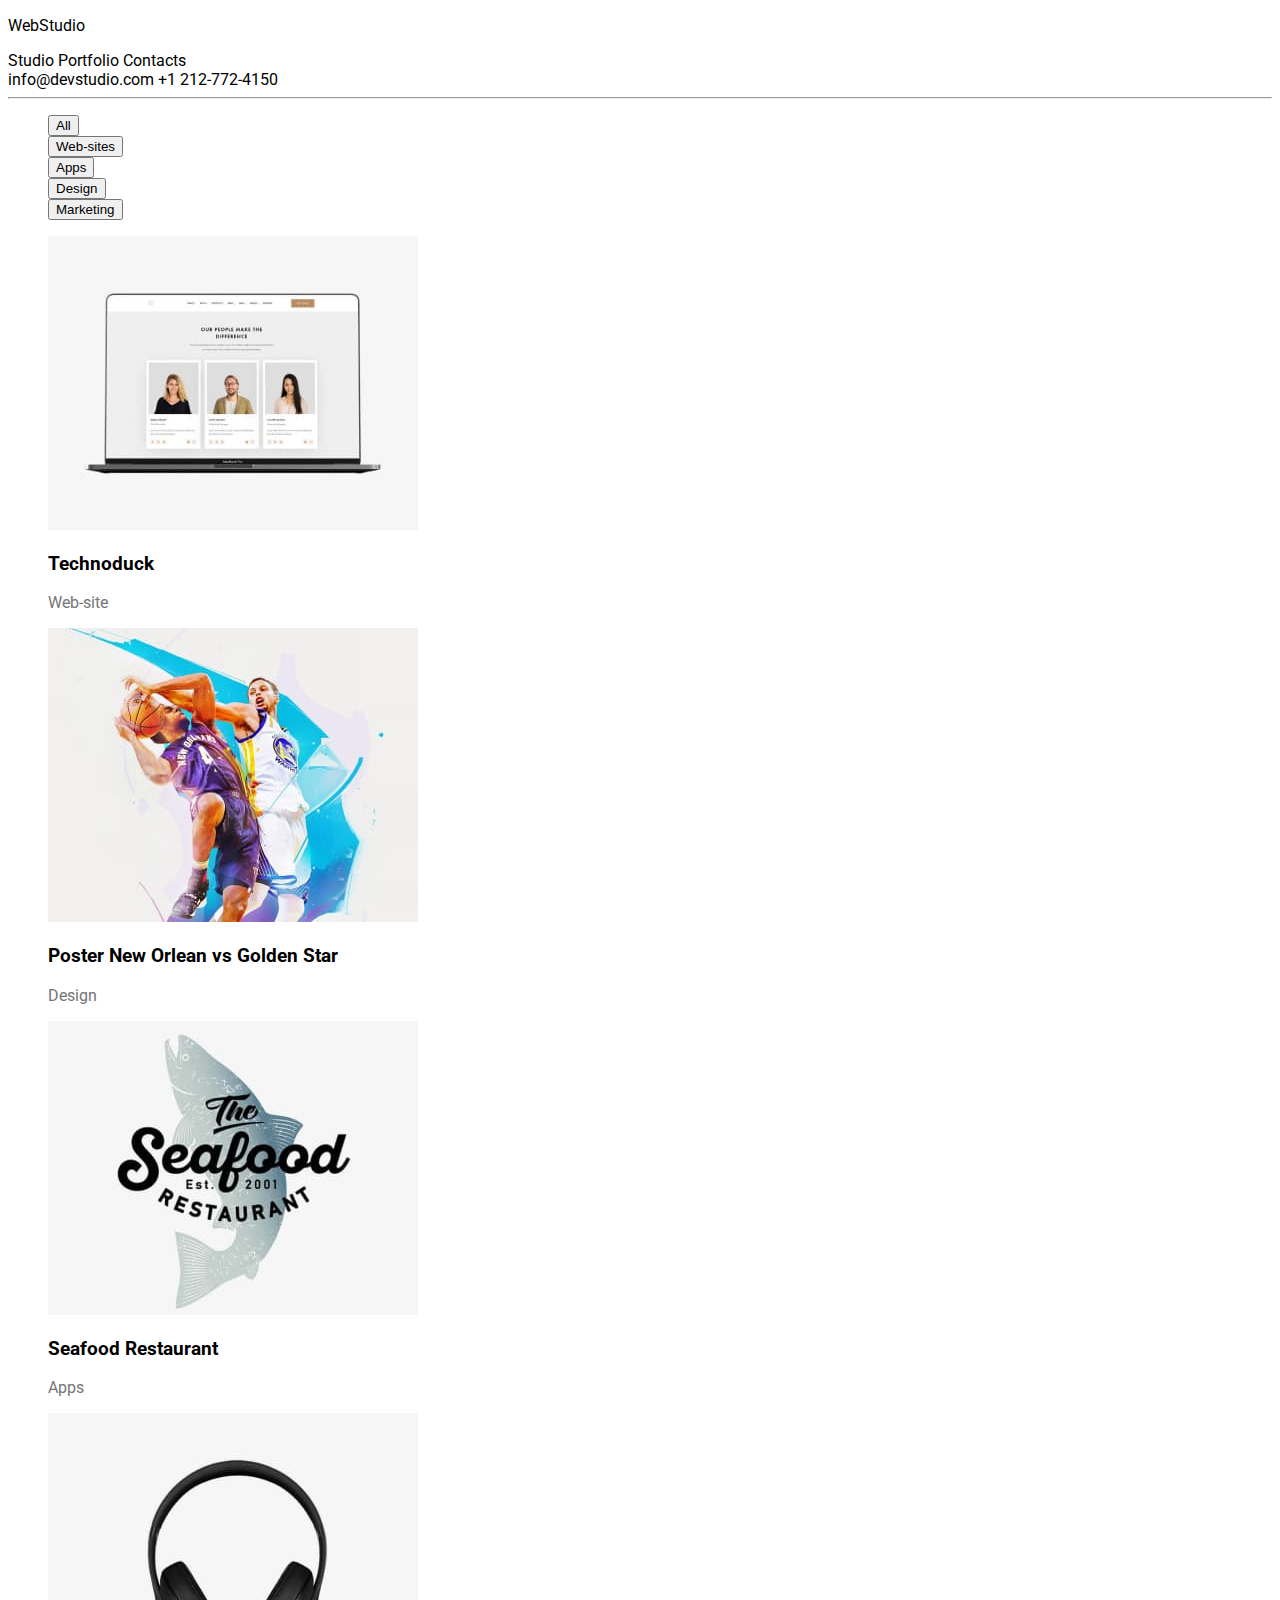
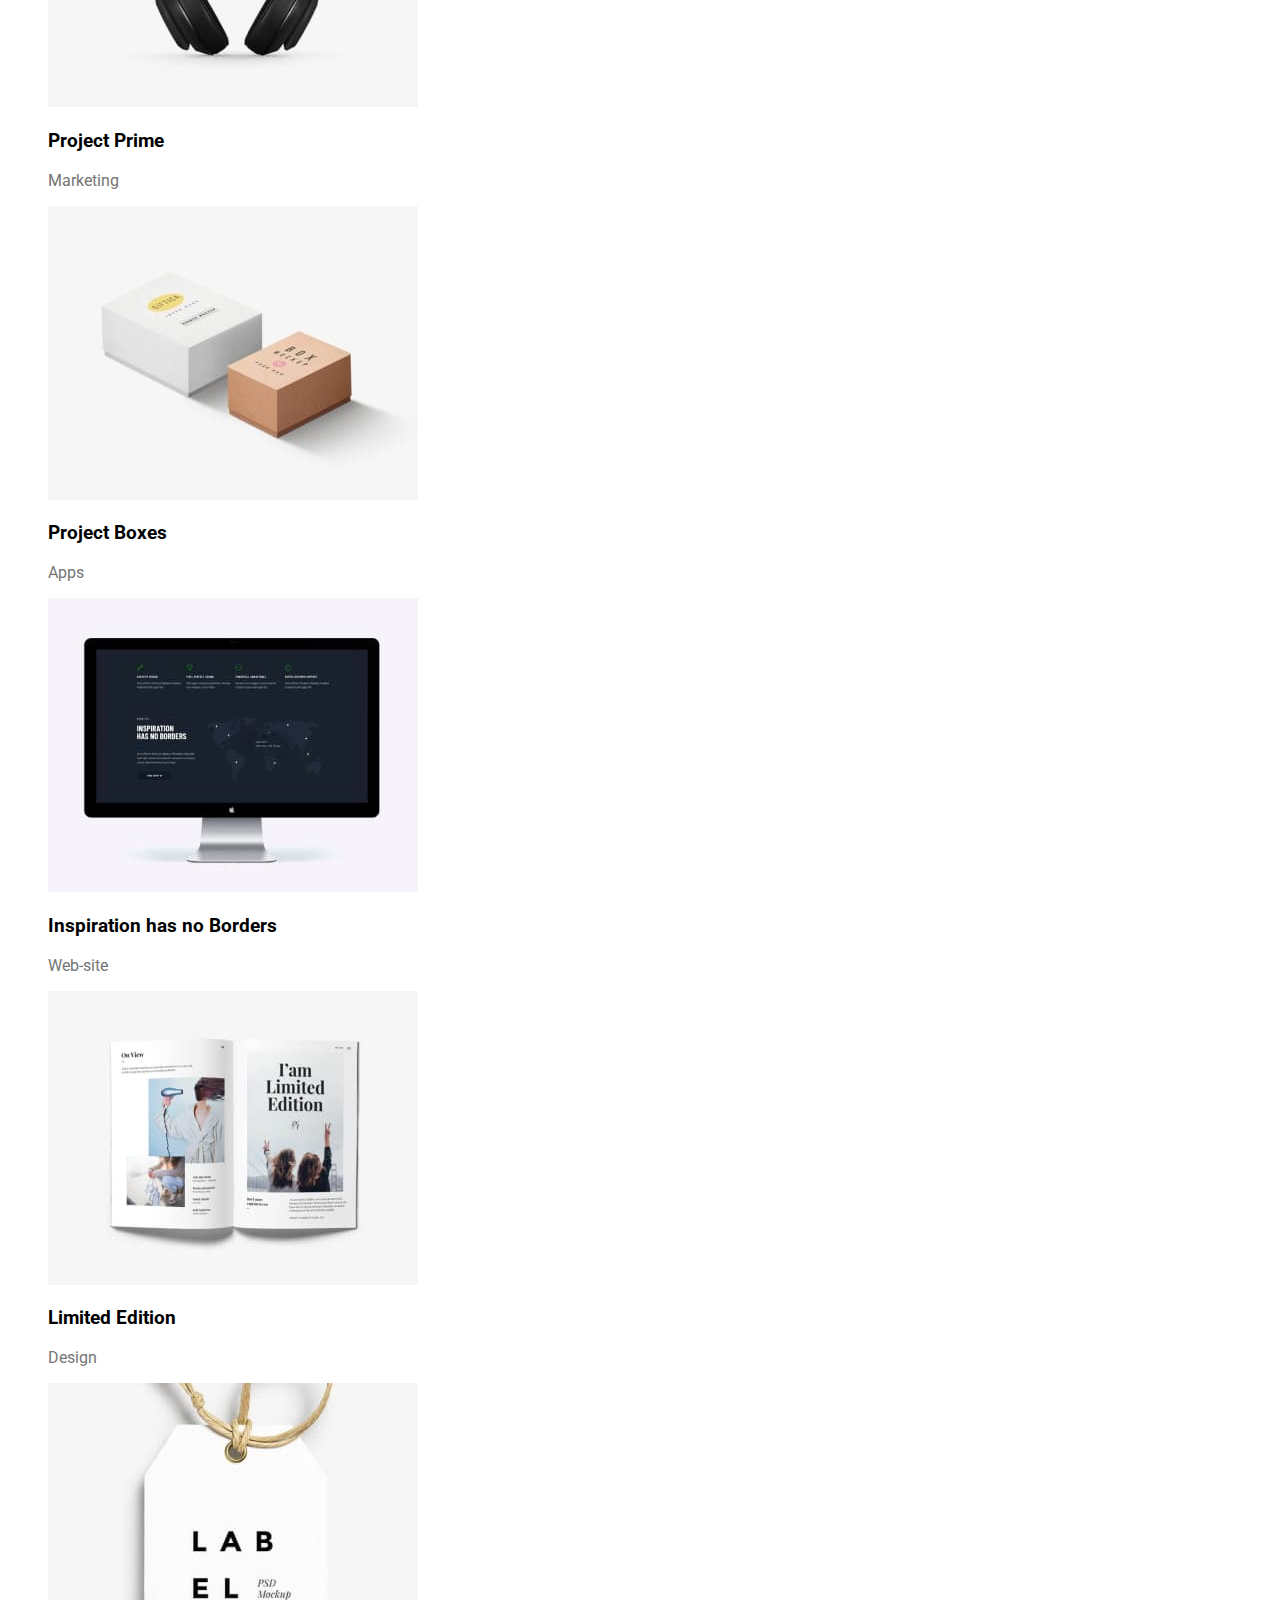
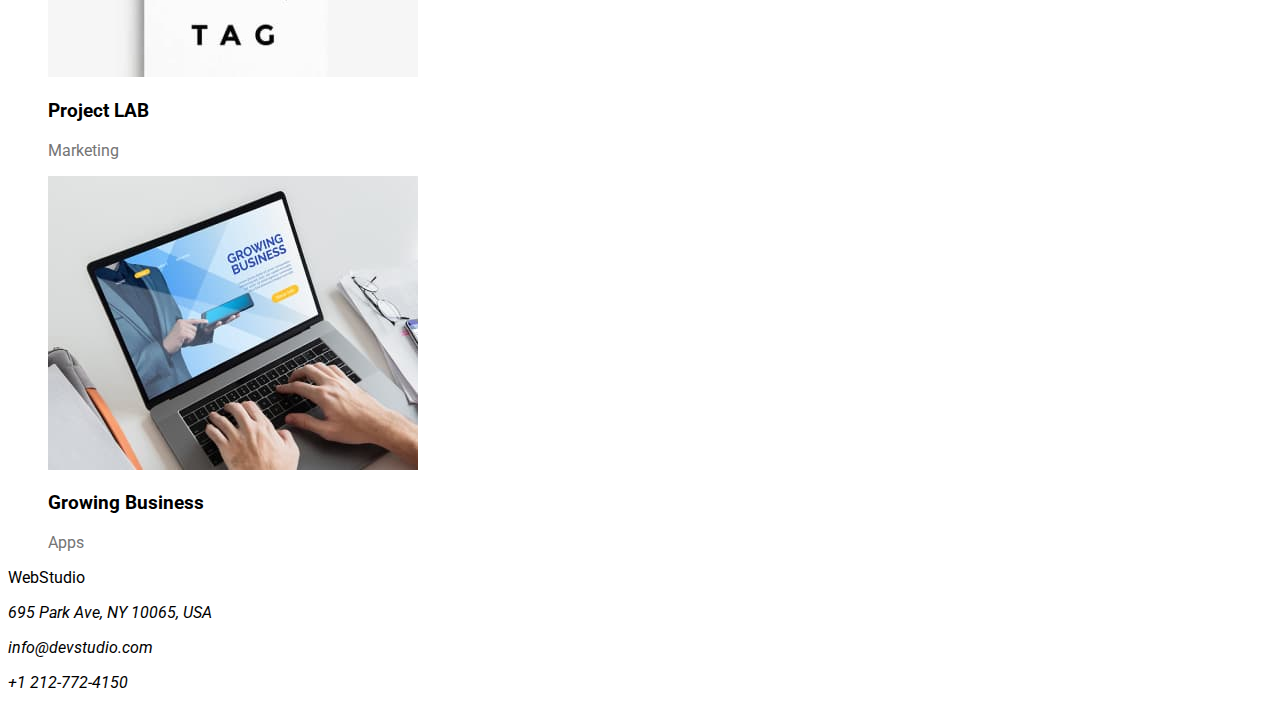
==== portfolio.html @ b970cd03 "added css" ====
<!DOCTYPE html>
<html lang="en">
  <head>
    <meta charset="UTF-8" />
    <meta name="viewport" content="width=device-width, initial-scale=1.0" />
    <title>Portfolio</title>
    <link rel="preconnect" href="https://fonts.googleapis.com" />
    <link rel="preconnect" href="https://fonts.gstatic.com" crossorigin />
    <link
      href="https://fonts.googleapis.com/css2?family=Raleway:wght@700&family=Roboto:wght@400;500;700;900&display=swap"
      rel="stylesheet"
    />
    <link rel="stylesheet" href="/css/styles.css" />
  </head>
  <header>
    <a href="#">
      <p>WebStudio</p>
    </a>
    <nav>
      <a class="link" href="index.html">Studio</a>
      <a class="link" href="portfolio.html">Portfolio</a>
      <a class="link" href="#">Contacts</a>
    </nav>
    <a class="link" target="_blank" href="mailto:info@devstudio.com"
      >info@devstudio.com</a
    >
    <a class="link" href="tel:+1212-772-4150">+1 212-772-4150</a>
    <hr />
  </header>
  <body class="body">
    <section class="portfolio_filter">
      <ul>
        <li>
          <button type="button">All</button>
        </li>
        <li>
          <button type="button">Web-sites</button>
        </li>
        <li>
          <button type="button">Apps</button>
        </li>
        <li>
          <button type="button">Design</button>
        </li>
        <li>
          <button type="button">Marketing</button>
        </li>
      </ul>
      <ul>
        <li>
          <img
            src="./images/technoduck.jpg"
            alt="technoduck web-site preview"
          />
          <h3>Technoduck</h3>
          <p>Web-site</p>
        </li>
        <li>
          <img
            src="./images/poster_no_vs_gs.jpg"
            alt="New Orlean vs Golden Star NBA players"
          />
          <h3>Poster New Orlean vs Golden Star</h3>
          <p>Design</p>
        </li>
        <li>
          <img
            src="./images/seafood_restaurant.jpg"
            alt="Seafood Restaurant logo"
          />
          <h3>Seafood Restaurant</h3>
          <p>Apps</p>
        </li>
        <li>
          <img src="./images/project_prime.jpg" alt="Headphones" />
          <h3>Project Prime</h3>
          <p>Marketing</p>
        </li>
        <li>
          <img src="./images/project_boxes.jpg" alt="Boxes" />
          <h3>Project Boxes</h3>
          <p>Apps</p>
        </li>
        <li>
          <img
            src="./images/inspiration_has_no_borders.jpg"
            alt="Computer Screen"
          />
          <h3>Inspiration has no Borders</h3>
          <p>Web-site</p>
        </li>
        <li>
          <img src="./images/limited_edition.jpg" alt="Limited edition book" />
          <h3>Limited Edition</h3>
          <p>Design</p>
        </li>
        <li>
          <img src="./images/project_lab.jpg" alt="Label tag" />
          <h3>Project LAB</h3>
          <p>Marketing</p>
        </li>
        <li>
          <img
            src="./images/growing_business.jpg"
            alt="typing on laptop keyboard"
          />
          <h3>Growing Business</h3>
          <p>Apps</p>
        </li>
      </ul>
    </section>
    <footer>
      <p>WebStudio</p>
      <address>
        <p>695 Park Ave, NY 10065, USA</p>
        <p>
          <a target="_blank" href="mailto:info@devstudio.com"
            >info@devstudio.com</a
          >
        </p>
        <p><a href="tel:+1212-772-4150">+1 212-772-4150</a></p>
      </address>
    </footer>
  </body>
</html>
---- css/styles.css ----
ul {
  list-style-type: none;
}

a {
  text-decoration: none;
  color: #000000;
}

.link:hover {
  color: #2196f3;
}

.body {
  font-family: "Roboto";
}

h3,
h2 {
  font-weight: "700";
}

h3 {
  font-size: "14px";
}

h2 {
  font-size: "36px";
}
.our_team p {
  font-weight: "400";
  font-size: "30px";
  color: #757575;
}
.portfolio_filter p {
  font-weight: "400";
  font-size: "30px";
  color: #757575;
}

.our_team {
  background-color: #f5f4fa;
}
.our_team li {
  background-color: #ffffff;
}

.footer_section {
  background-color: #2f303a;
}
.footer_section {
  font-color: #ffffff;
}

.button {
  background-color: #2196f3;
}
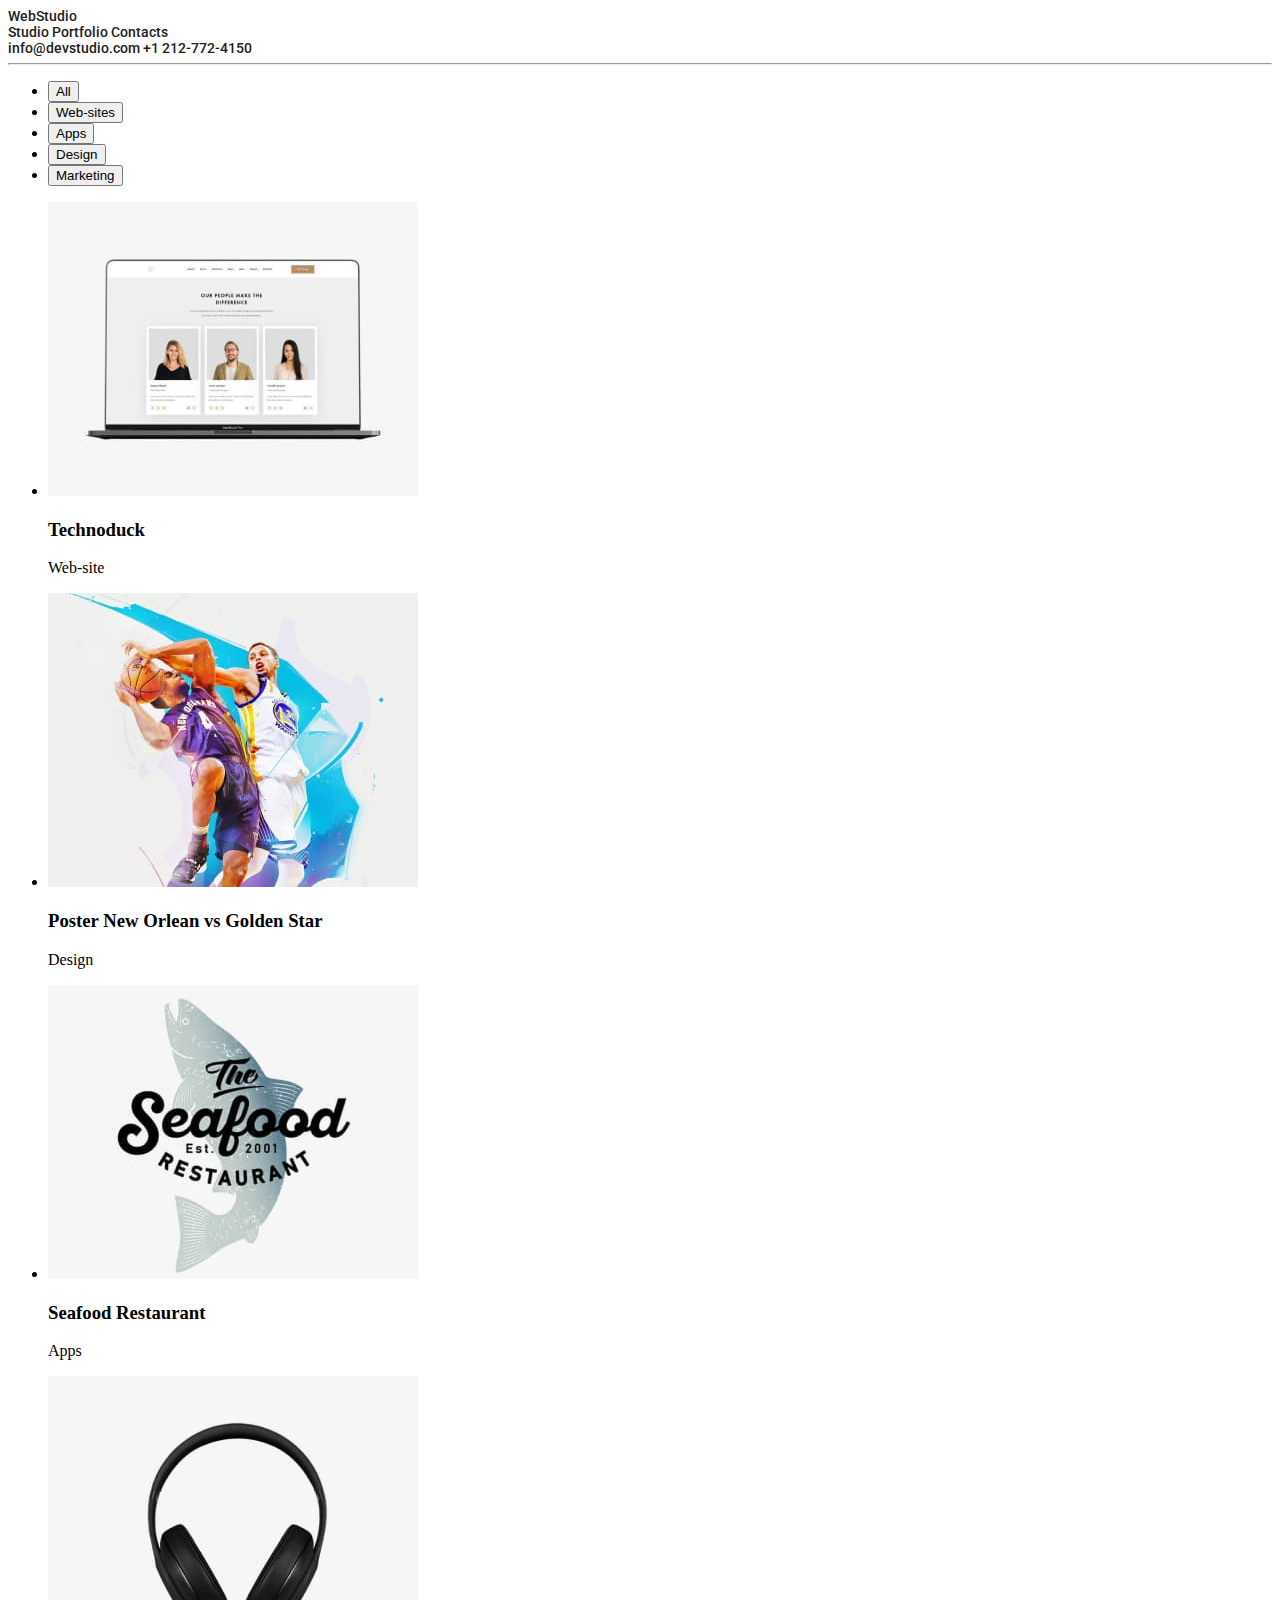
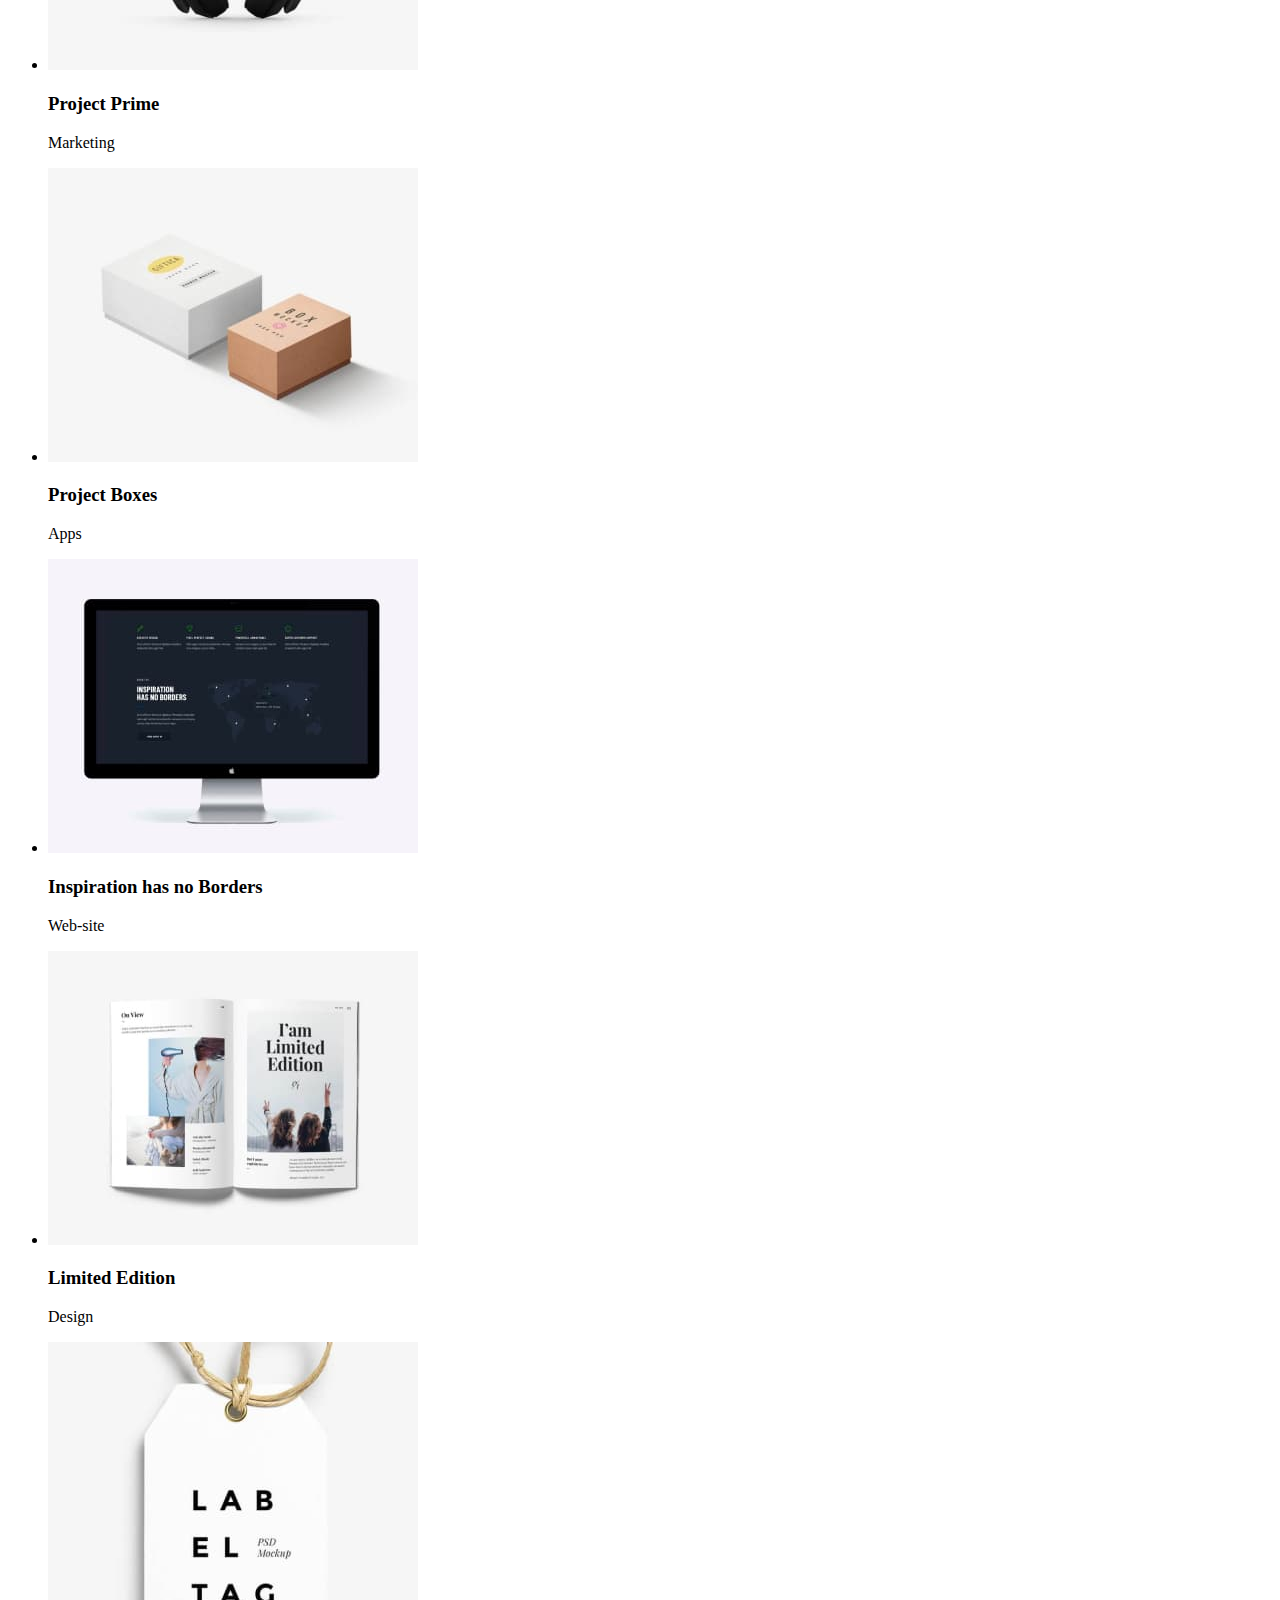
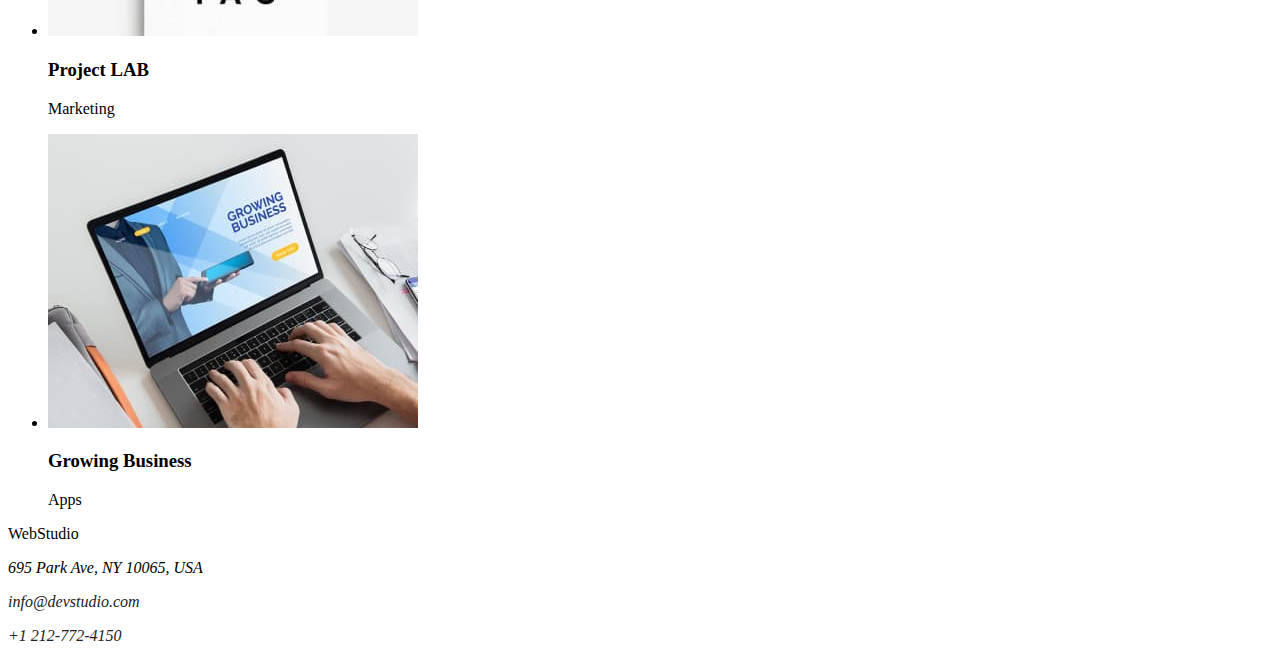
==== commit 8b32a2d8: "added css, finished html" ====
--- a/portfolio.html
+++ b/portfolio.html
@@ -10,12 +10,10 @@
       href="https://fonts.googleapis.com/css2?family=Raleway:wght@700&family=Roboto:wght@400;500;700;900&display=swap"
       rel="stylesheet"
     />
-    <link rel="stylesheet" href="/css/styles.css" />
+    <link rel="stylesheet" href="/css/style.css" />
   </head>
   <header>
-    <a href="#">
-      <p>WebStudio</p>
-    </a>
+    <a href="#"> <span>Web</span><span>Studio</span> </a>
     <nav>
       <a class="link" href="index.html">Studio</a>
       <a class="link" href="portfolio.html">Portfolio</a>
--- a/css/style.css
+++ b/css/style.css
@@ -0,0 +1,36 @@
+a {
+  text-decoration: none;
+  color: #212121;
+}
+#tel {
+  color: #757575;
+}
+.navigation a:visited {
+  color: #212121;
+}
+.navigation a:hover {
+  color: #2196f3;
+}
+.navigation a:active {
+  color: red;
+}
+header {
+  font-family: "Roboto", sans serif;
+  font-weight: 500;
+  font-size: 14px;
+  font-color: #212121;
+  text-decoration: none;
+}
+a {
+}
+.span_web {
+  font-family: "Raleway", sans serif;
+  font-weight: 700;
+  font-size: 26px;
+  color: #2196f3;
+}
+.span_studio {
+  font-family: "Raleway", sans serif;
+  font-weight: 700;
+  font-size: 26px;
+}
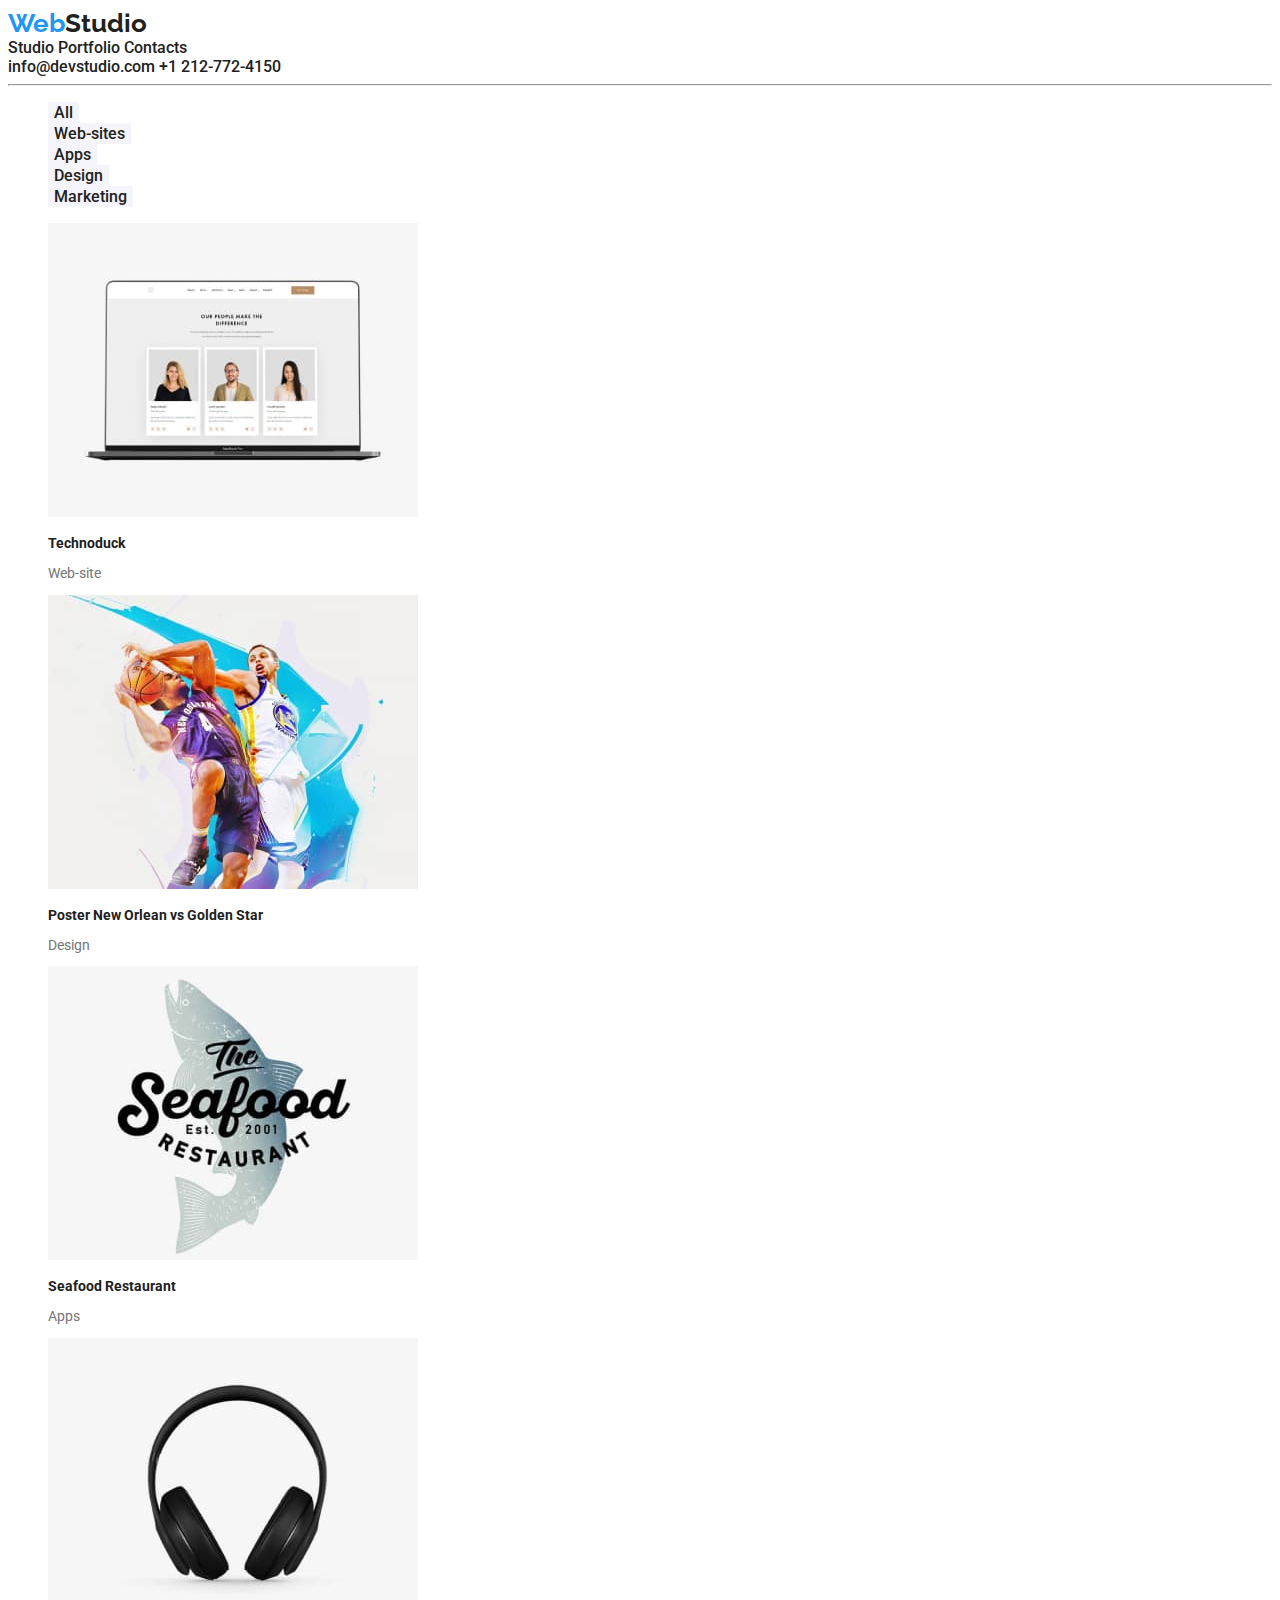
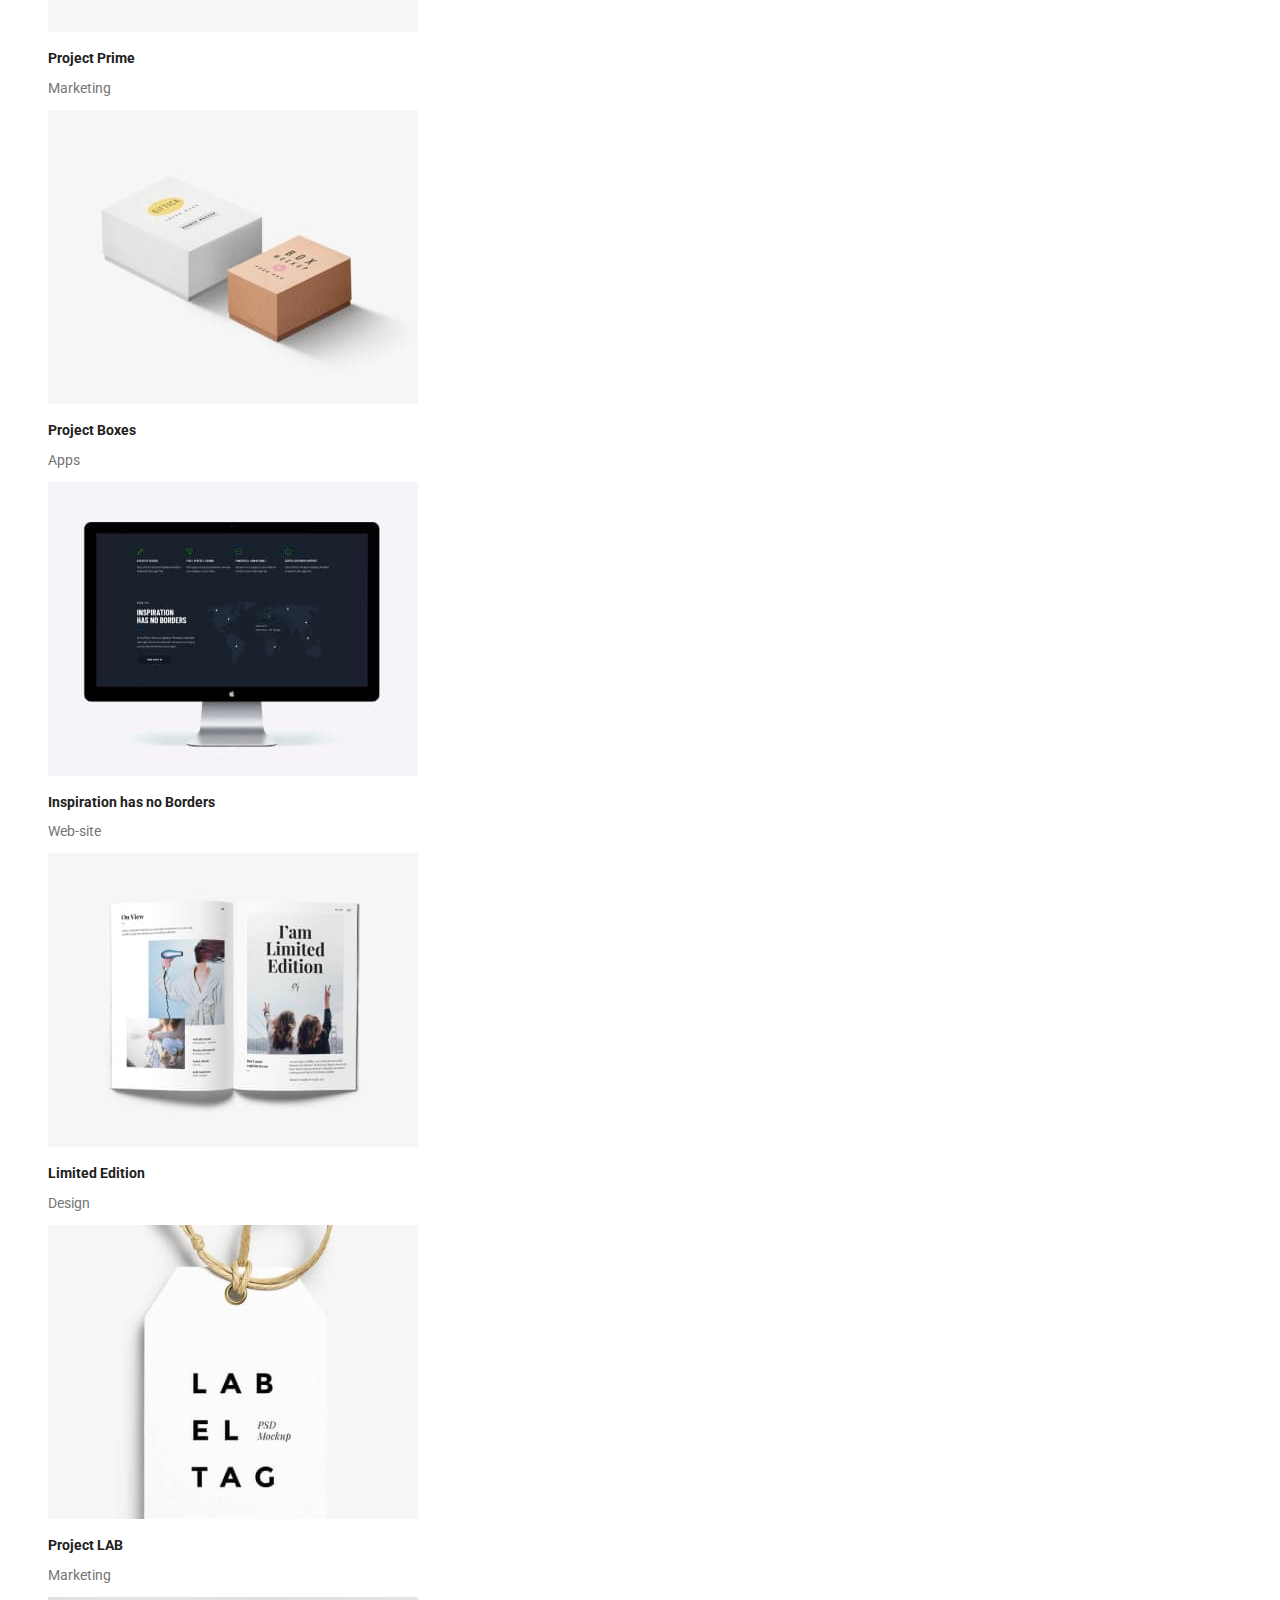
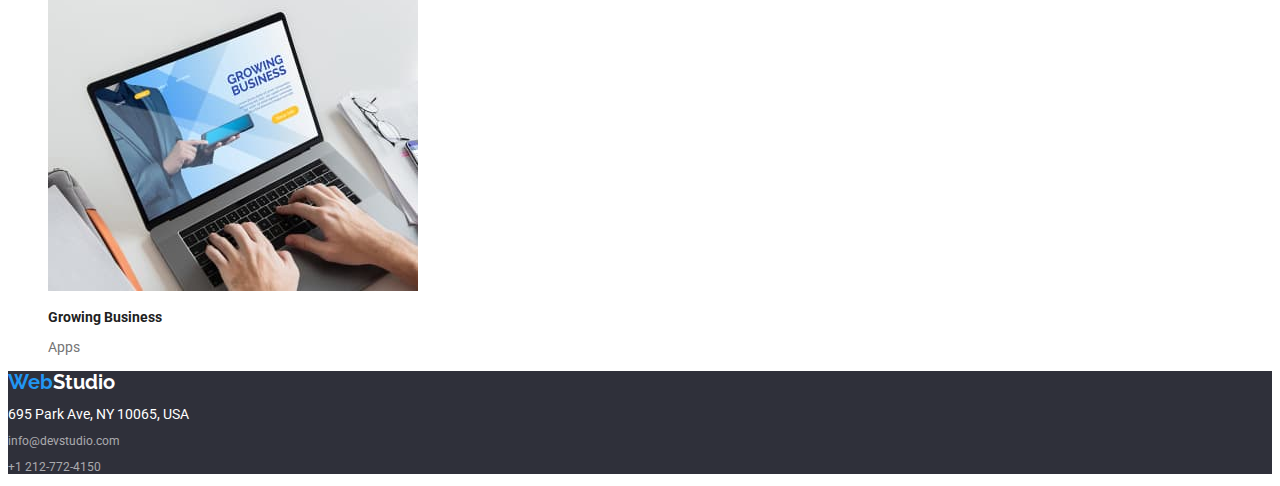
==== commit c3da3f24: "refined styles, fixed grouping issues" ====
--- a/portfolio.html
+++ b/portfolio.html
@@ -4,50 +4,55 @@
     <meta charset="UTF-8" />
     <meta name="viewport" content="width=device-width, initial-scale=1.0" />
     <title>Portfolio</title>
+    <link rel="stylesheet" href="./css/style.css" />
     <link rel="preconnect" href="https://fonts.googleapis.com" />
     <link rel="preconnect" href="https://fonts.gstatic.com" crossorigin />
     <link
       href="https://fonts.googleapis.com/css2?family=Raleway:wght@700&family=Roboto:wght@400;500;700;900&display=swap"
       rel="stylesheet"
     />
-    <link rel="stylesheet" href="/css/style.css" />
   </head>
-  <header>
-    <a href="#"> <span>Web</span><span>Studio</span> </a>
-    <nav>
-      <a class="link" href="index.html">Studio</a>
-      <a class="link" href="portfolio.html">Portfolio</a>
-      <a class="link" href="#">Contacts</a>
-    </nav>
-    <a class="link" target="_blank" href="mailto:info@devstudio.com"
-      >info@devstudio.com</a
-    >
-    <a class="link" href="tel:+1212-772-4150">+1 212-772-4150</a>
-    <hr />
-  </header>
-  <body class="body">
-    <section class="portfolio_filter">
+  <body>
+    <header>
+        <a href="#">
+          <span class="span-web">Web</span
+          ><span class="span-studio">Studio</span>
+        </a>
+        <nav>
+          <a class="navigation" href="index.html">Studio</a>
+          <a class="navigation" href="portfolio.html">Portfolio</a>
+          <a class="navigation" href="#">Contacts</a>
+        </nav>
+        <a target="_blank" class="navigation" href="mailto:info@devstudio.com"
+          >info@devstudio.com</a
+        >
+        <a href="tel:+1212-772-4150">+1 212-772-4150</a>
+      <hr />
+    </header>
       <ul>
         <li>
-          <button type="button">All</button>
+          <button class="filter-button" type="button">All</button>
         </li>
         <li>
-          <button type="button">Web-sites</button>
+          <button class="filter-button">Web-sites</button>
         </li>
         <li>
-          <button type="button">Apps</button>
+          <button class="filter-button">Apps</button>
         </li>
         <li>
-          <button type="button">Design</button>
+          <button class="filter-button">Design</button>
         </li>
         <li>
-          <button type="button">Marketing</button>
+          <button class="filter-button">Marketing</button>
         </li>
       </ul>
+    </div>
+    <section class="portfolio-items">
       <ul>
         <li>
           <img
             src="./images/technoduck.jpg"
+            width="370"
             alt="technoduck web-site preview"
           />
           <h3>Technoduck</h3>
@@ -56,6 +61,7 @@
         <li>
           <img
             src="./images/poster_no_vs_gs.jpg"
+            width="370"
             alt="New Orlean vs Golden Star NBA players"
           />
           <h3>Poster New Orlean vs Golden Star</h3>
@@ -64,42 +70,49 @@
         <li>
           <img
             src="./images/seafood_restaurant.jpg"
+            width="370"
             alt="Seafood Restaurant logo"
           />
           <h3>Seafood Restaurant</h3>
           <p>Apps</p>
         </li>
         <li>
-          <img src="./images/project_prime.jpg" alt="Headphones" />
+          <img src="./images/project_prime.jpg" width="370" alt="Headphones" />
           <h3>Project Prime</h3>
           <p>Marketing</p>
         </li>
         <li>
-          <img src="./images/project_boxes.jpg" alt="Boxes" />
+          <img src="./images/project_boxes.jpg" width="370" alt="Boxes" />
           <h3>Project Boxes</h3>
           <p>Apps</p>
         </li>
         <li>
           <img
             src="./images/inspiration_has_no_borders.jpg"
+            width="370"
             alt="Computer Screen"
           />
           <h3>Inspiration has no Borders</h3>
           <p>Web-site</p>
         </li>
         <li>
-          <img src="./images/limited_edition.jpg" alt="Limited edition book" />
+          <img
+            src="./images/limited_edition.jpg"
+            width="370"
+            alt="Limited edition book"
+          />
           <h3>Limited Edition</h3>
           <p>Design</p>
         </li>
         <li>
-          <img src="./images/project_lab.jpg" alt="Label tag" />
+          <img src="./images/project_lab.jpg" width="370" alt="Label tag" />
           <h3>Project LAB</h3>
           <p>Marketing</p>
         </li>
         <li>
           <img
             src="./images/growing_business.jpg"
+            width="370"
             alt="typing on laptop keyboard"
           />
           <h3>Growing Business</h3>
@@ -107,17 +120,17 @@
         </li>
       </ul>
     </section>
-    <footer>
-      <p>WebStudio</p>
-      <address>
-        <p>695 Park Ave, NY 10065, USA</p>
-        <p>
-          <a target="_blank" href="mailto:info@devstudio.com"
-            >info@devstudio.com</a
-          >
-        </p>
-        <p><a href="tel:+1212-772-4150">+1 212-772-4150</a></p>
-      </address>
+    <footer class="footer-section">
+      <p>
+        <span class="span-web">Web</span><span class="span-studio">Studio</span>
+      </p>
+      <address>695 Park Ave, NY 10065, USA</address>
+      <p>
+        <a target="_blank" href="mailto:info@devstudio.com"
+          >info@devstudio.com</a
+        >
+      </p>
+      <p><a href="tel:+1212-772-4150">+1 212-772-4150</a></p>
     </footer>
   </body>
 </html>
--- a/css/style.css
+++ b/css/style.css
@@ -1,36 +1,132 @@
+:root {
+  --brand-color: #2196f3;
+  --description-grey: #757575;
+  --default-font-color: #212121;
+  --banner-color: #2f303a;
+  --contrast-color: #fff;
+  --small-type: 87%;
+}
+ul {
+  list-style-type: none;
+}
 a {
   text-decoration: none;
+}
+
+body {
+  font-family: "Roboto", sans-serif;
   color: #212121;
 }
-#tel {
-  color: #757575;
-}
-.navigation a:visited {
+header a {
   color: #212121;
 }
-.navigation a:hover {
-  color: #2196f3;
+/* } dubios aici */
+
+.span-web,
+.span-studio {
+  font-family: "Raleway", sans serif;
+  font-weight: 700;
+  font-size: 162%;
 }
-.navigation a:active {
+
+/* tel {
+  color: var(--description-grey);
+}
+tel a:active {
+  color: var(--description-grey);
+} */
+header {
+  font-weight: 500;
+  font-color: var(--default-font-color);
+}
+.span-web {
+  color: var(--brand-color);
+}
+
+header a:visited {
+  color: #212121;
+}
+header a:hover {
+  color: var(--brand-color);
+}
+header a:active {
   color: red;
 }
-header {
-  font-family: "Roboto", sans serif;
+header a:focus {
+  color: var(--brand-color);
+}
+
+.banner {
+  background-color: var(--banner-color);
+}
+
+.button {
+  font-weight: 700;
+  font-size: 100%;
+  color: var(--contrast-color);
+  background-color: var(--brand-color);
+  border: none;
+}
+
+p {
+  font-weight: 400;
+  font-size: var(--small-type);
+  color: var(--description-grey);
+}
+
+h1 {
+  font-weight: 900;
+  font-size: 275%;
+  color: #fff;
+}
+h2 {
+  font-weight: 700;
+  font-size: 225%;
+}
+h3 {
+  font-weight: 700;
+  font-size: var(--small-type);
+}
+.our-team {
+  background-color: #f5f4fa;
+}
+.team-card {
+  background-color: var(--contrast-color);
+}
+
+.filter-button {
+  font-family: "Roboto", sans-serif;
+  background-color: #f5f4fa;
   font-weight: 500;
-  font-size: 14px;
-  font-color: #212121;
-  text-decoration: none;
+  font-size: 100%;
+  color: var(--default-font-color);
+  border: none;
 }
+.filter-button:hover {
+  background-color: var(--brand-color);
+  border: none;
+  color: var(--contrast-color);
+}
+
+footer {
+  background-color: #2f303a;
+  font-size: var(--small-type);
+  font-weight: 400;
+}
+footer .span_studio {
+  color: var(--contrast-color);
+}
+.footer-section .span-studio {
+  color: var(--contrast-color);
+}
+.footer-section address {
+  color: var(--contrast-color);
+  font-style: normal;
+}
+.footer-section p,
 a {
+  color: rgba(255, 255, 255, 0.6);
 }
-.span_web {
-  font-family: "Raleway", sans serif;
-  font-weight: 700;
-  font-size: 26px;
-  color: #2196f3;
+.footer-section a:hover {
+  color: var(--brand-color);
 }
-.span_studio {
-  font-family: "Raleway", sans serif;
-  font-weight: 700;
-  font-size: 26px;
-}
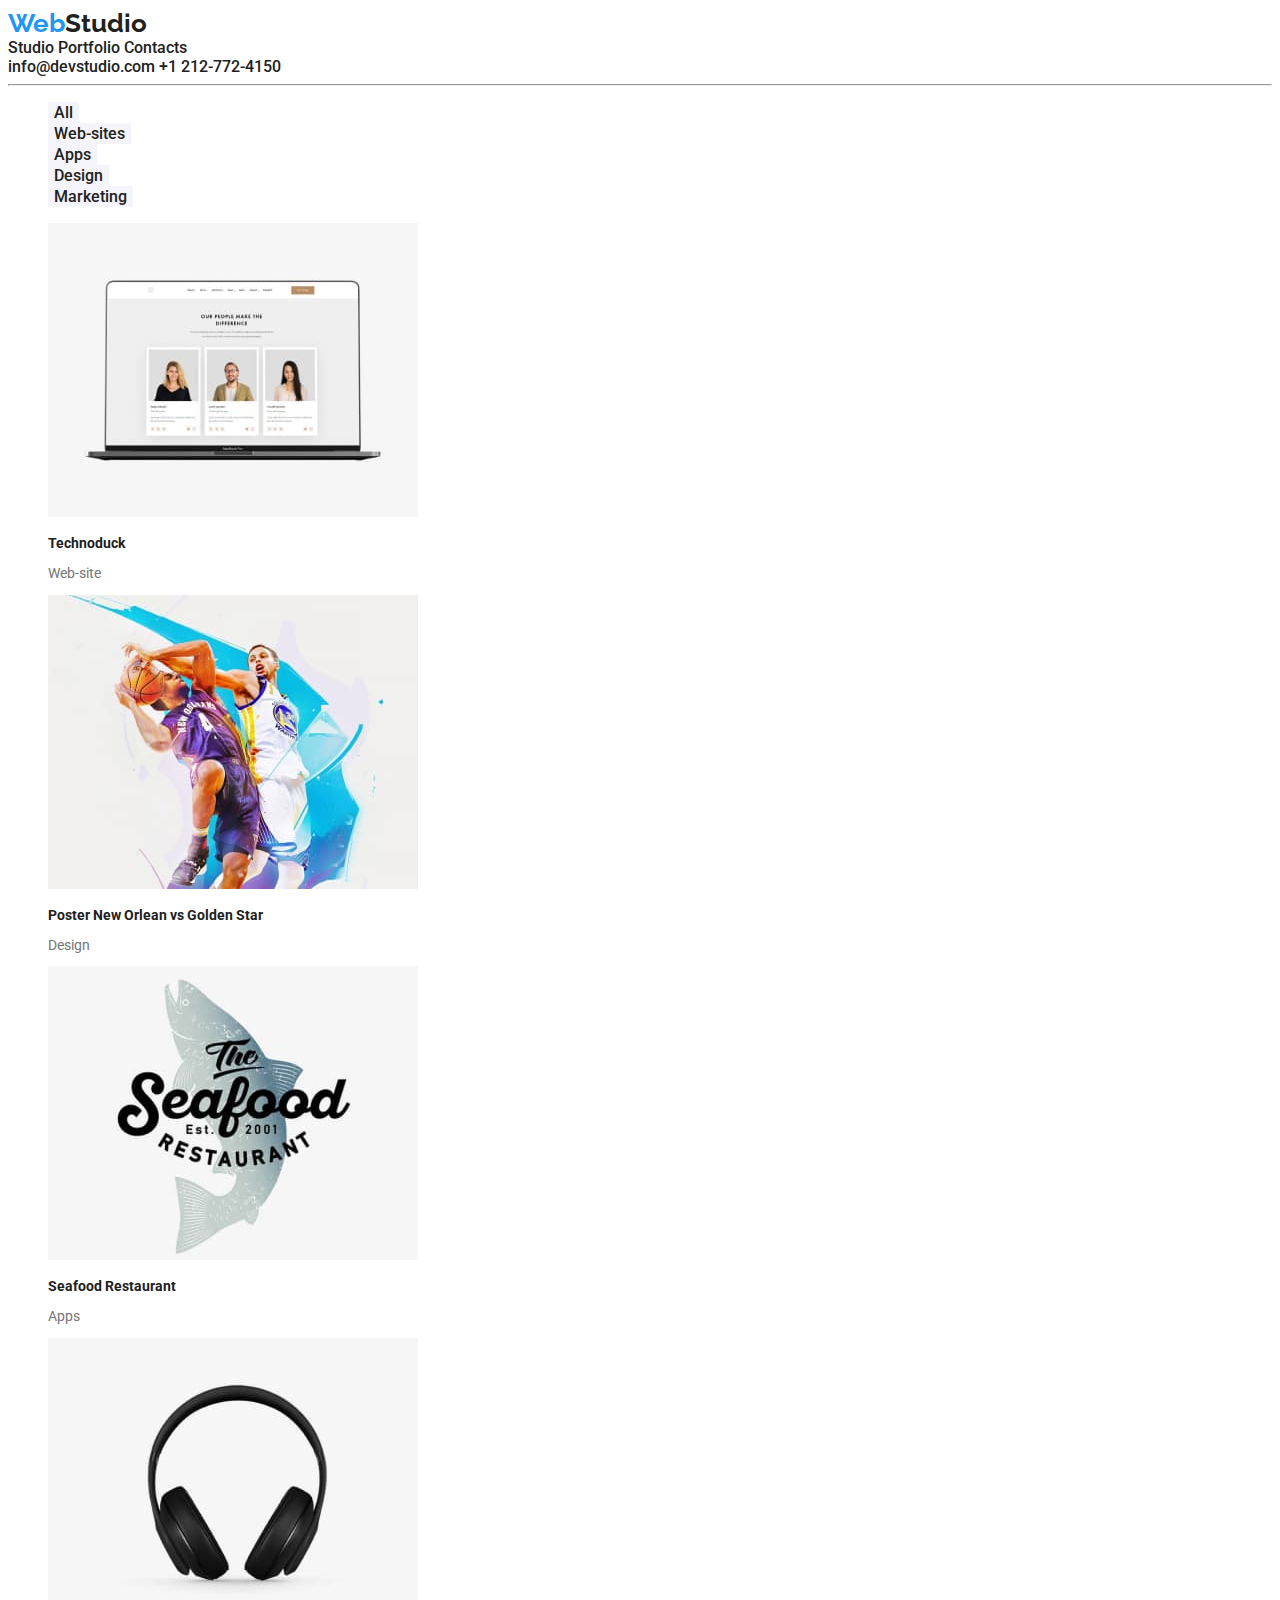
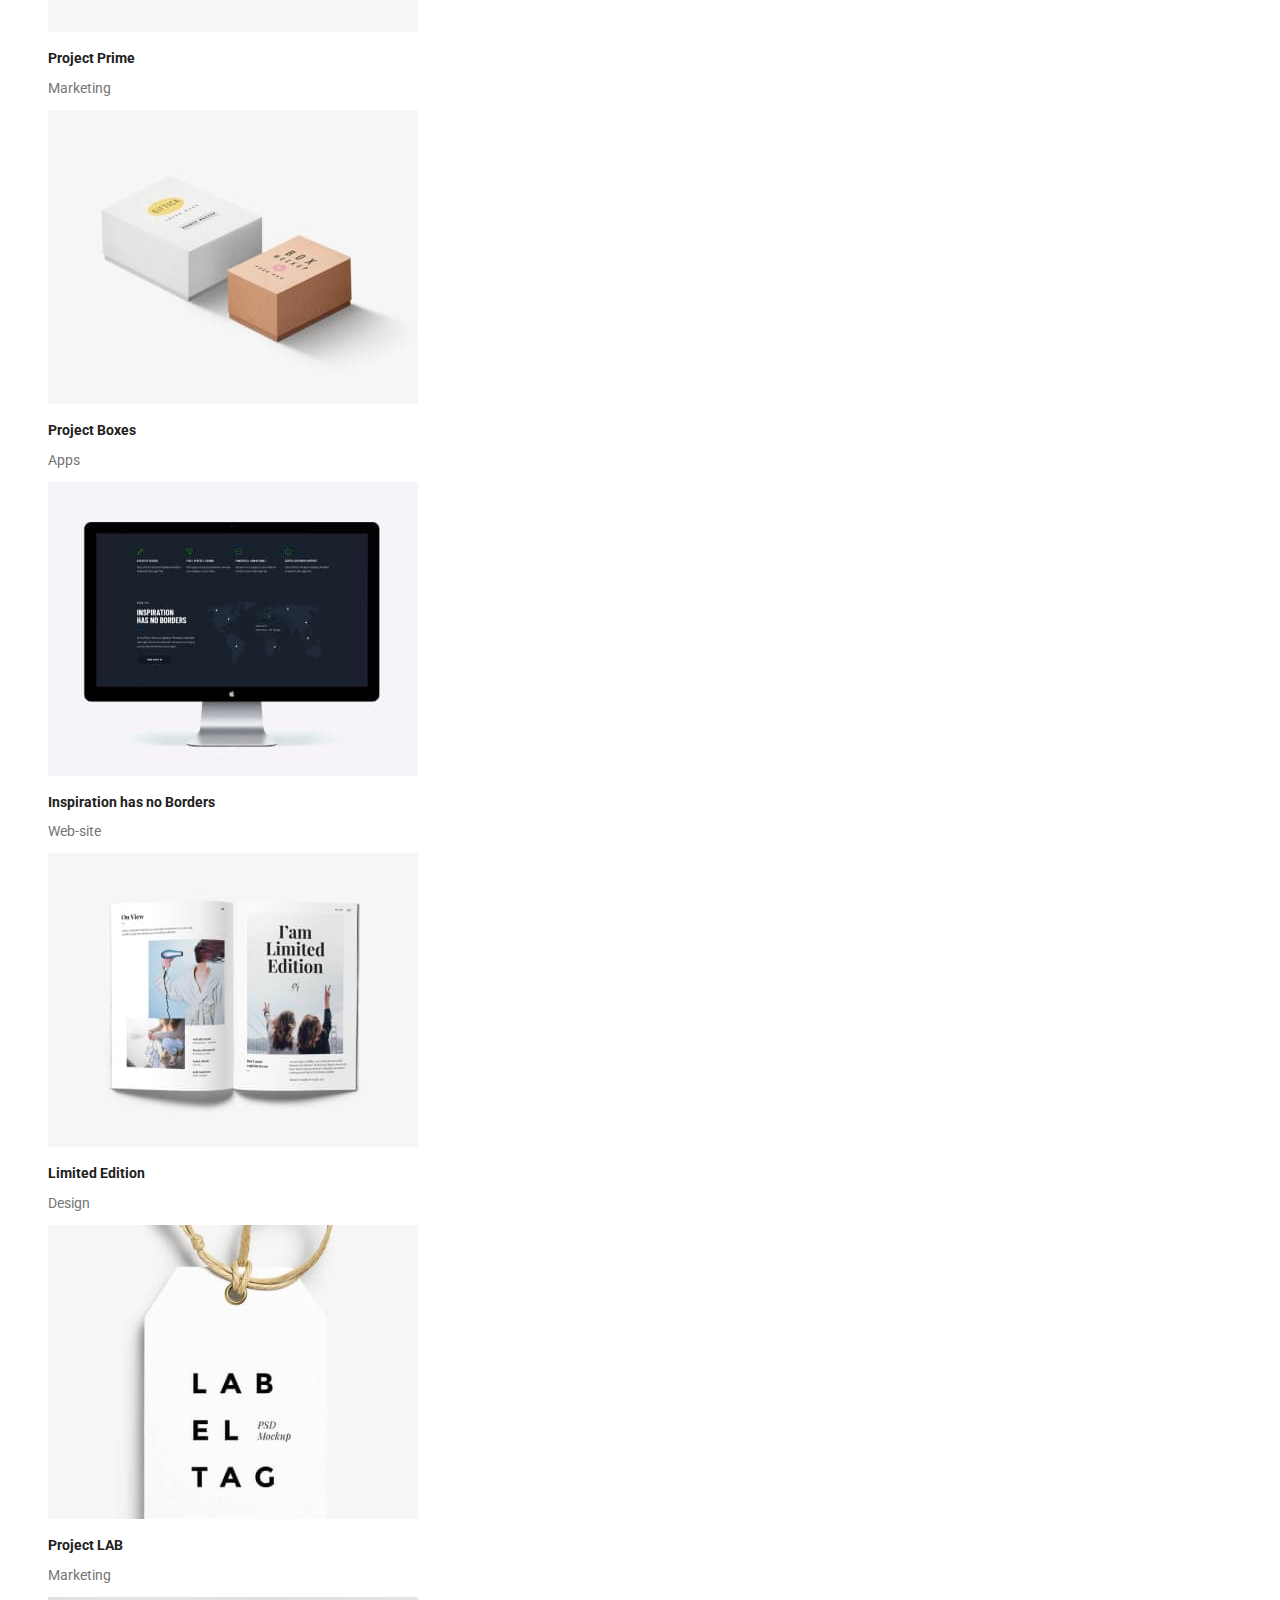
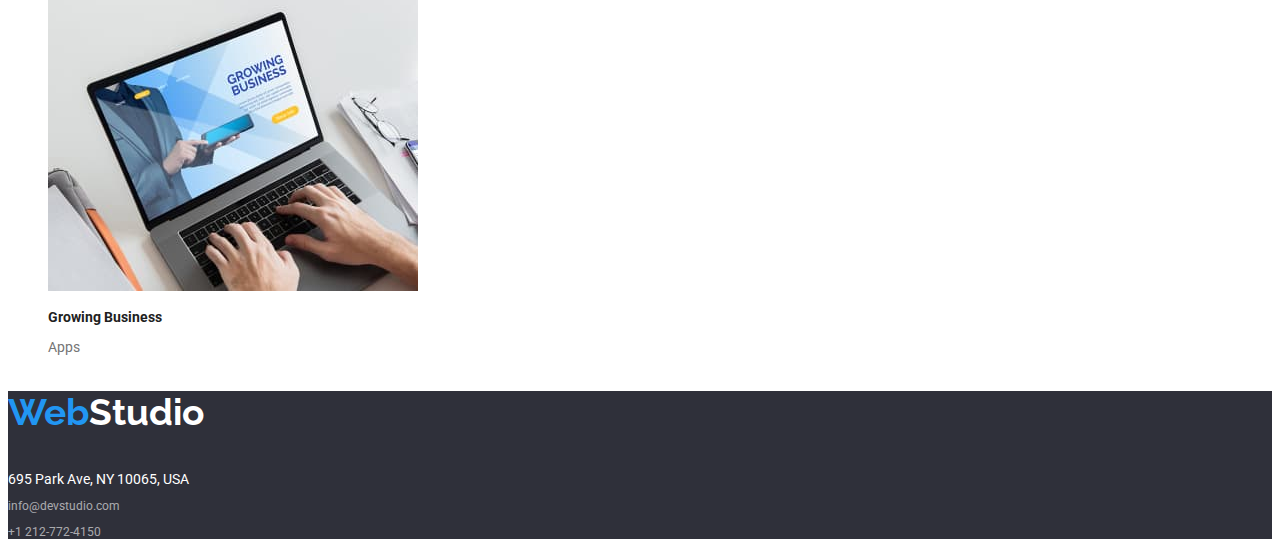
==== commit 4807981c: "fixed logo" ====
--- a/portfolio.html
+++ b/portfolio.html
@@ -14,10 +14,12 @@
   </head>
   <body>
     <header>
-        <a href="#">
+        <section class="logo">
+          <a href="#">
           <span class="span-web">Web</span
           ><span class="span-studio">Studio</span>
         </a>
+      </section>
         <nav>
           <a class="navigation" href="index.html">Studio</a>
           <a class="navigation" href="portfolio.html">Portfolio</a>
@@ -26,7 +28,7 @@
         <a target="_blank" class="navigation" href="mailto:info@devstudio.com"
           >info@devstudio.com</a
         >
-        <a href="tel:+1212-772-4150">+1 212-772-4150</a>
+        <a id="phone" href="tel:+1212-772-4150">+1 212-772-4150</a>
       <hr />
     </header>
       <ul>
@@ -34,16 +36,16 @@
           <button class="filter-button" type="button">All</button>
         </li>
         <li>
-          <button class="filter-button">Web-sites</button>
+          <button class="filter-button" type="button">Web-sites</button>
         </li>
         <li>
-          <button class="filter-button">Apps</button>
+          <button class="filter-button" type="button">Apps</button>
         </li>
         <li>
-          <button class="filter-button">Design</button>
+          <button class="filter-button" type="button">Design</button>
         </li>
         <li>
-          <button class="filter-button">Marketing</button>
+          <button class="filter-button" type="button">Marketing</button>
         </li>
       </ul>
     </div>
@@ -121,9 +123,13 @@
       </ul>
     </section>
     <footer class="footer-section">
-      <p>
+      <section class="logo">
+      <p class="logo">
+        <a href="#">
         <span class="span-web">Web</span><span class="span-studio">Studio</span>
+        </a>
       </p>
+      </section>
       <address>695 Park Ave, NY 10065, USA</address>
       <p>
         <a target="_blank" href="mailto:info@devstudio.com"
--- a/css/style.css
+++ b/css/style.css
@@ -4,6 +4,7 @@
   --default-font-color: #212121;
   --banner-color: #2f303a;
   --contrast-color: #fff;
+  --active-color: red;
   --small-type: 87%;
 }
 ul {
@@ -15,32 +16,32 @@
 
 body {
   font-family: "Roboto", sans-serif;
-  color: #212121;
+  color: var(--default-font-color);
 }
 header a {
-  color: #212121;
+  color: var(--default-font-color);
 }
 /* } dubios aici */
 
-.span-web,
+/* .span-web,
 .span-studio {
   font-family: "Raleway", sans serif;
   font-weight: 700;
   font-size: 162%;
+} */
+
+.logo {
+  font-family: "Raleway", sans serif;
+  font-weight: 700;
+  font-size: 162%;
+}
+.span-web {
+  color: var(--brand-color);
 }
 
-/* tel {
-  color: var(--description-grey);
-}
-tel a:active {
-  color: var(--description-grey);
-} */
 header {
   font-weight: 500;
   font-color: var(--default-font-color);
-}
-.span-web {
-  color: var(--brand-color);
 }
 
 header a:visited {
@@ -49,22 +50,21 @@
 header a:hover {
   color: var(--brand-color);
 }
-header a:active {
+header a:active,
+a:focus {
   color: red;
-}
-header a:focus {
-  color: var(--brand-color);
 }
 
 .banner {
   background-color: var(--banner-color);
 }
 
-.button {
+button {
   font-weight: 700;
   font-size: 100%;
   color: var(--contrast-color);
   background-color: var(--brand-color);
+  cursor: pointer;
   border: none;
 }
 
@@ -106,8 +106,14 @@
   background-color: var(--brand-color);
   border: none;
   color: var(--contrast-color);
+  cursor: pointer;
 }
-
+.filter-button:active {
+  background-color: var(--brand-color);
+  border: none;
+  color: var(--active-color);
+  cursor: pointer;
+}
 footer {
   background-color: #2f303a;
   font-size: var(--small-type);
@@ -130,3 +136,7 @@
 .footer-section a:hover {
   color: var(--brand-color);
 }
+.footer-section a:focus,
+a:active {
+  color: var(--active-color);
+}
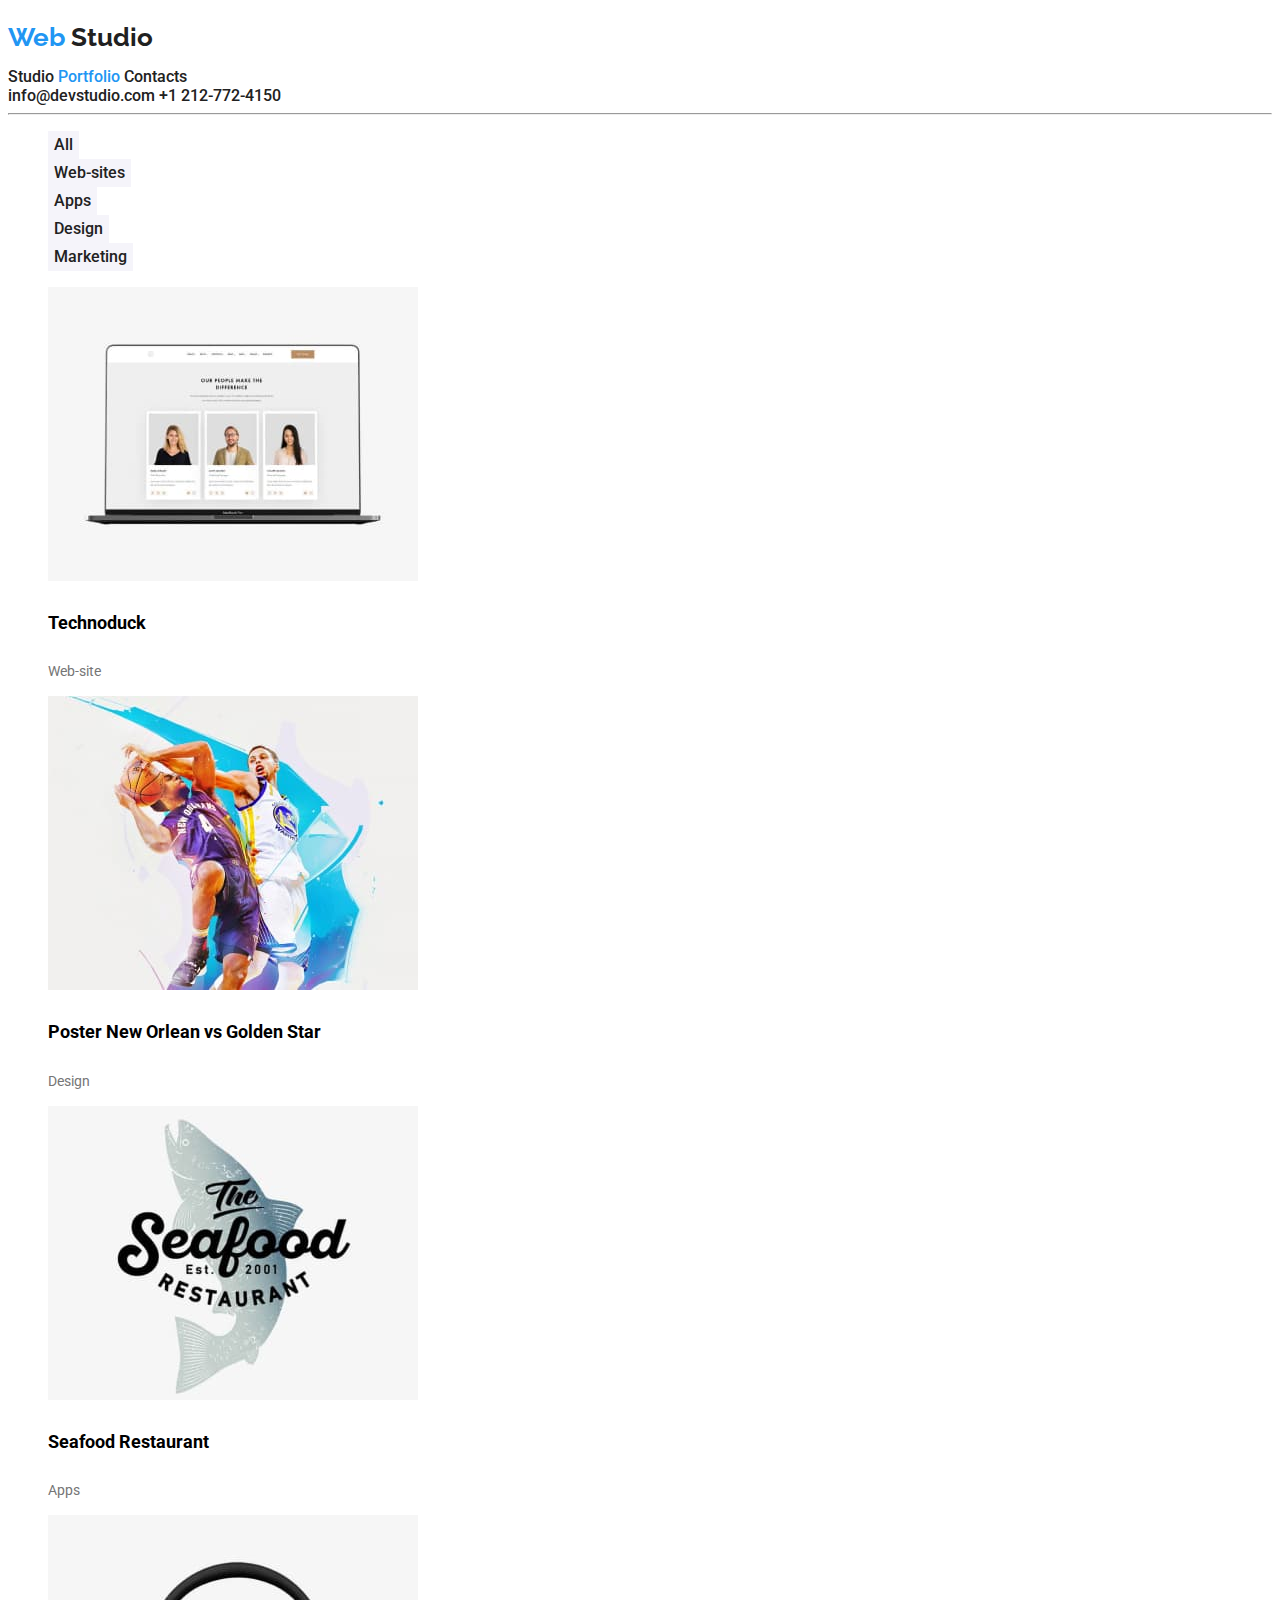
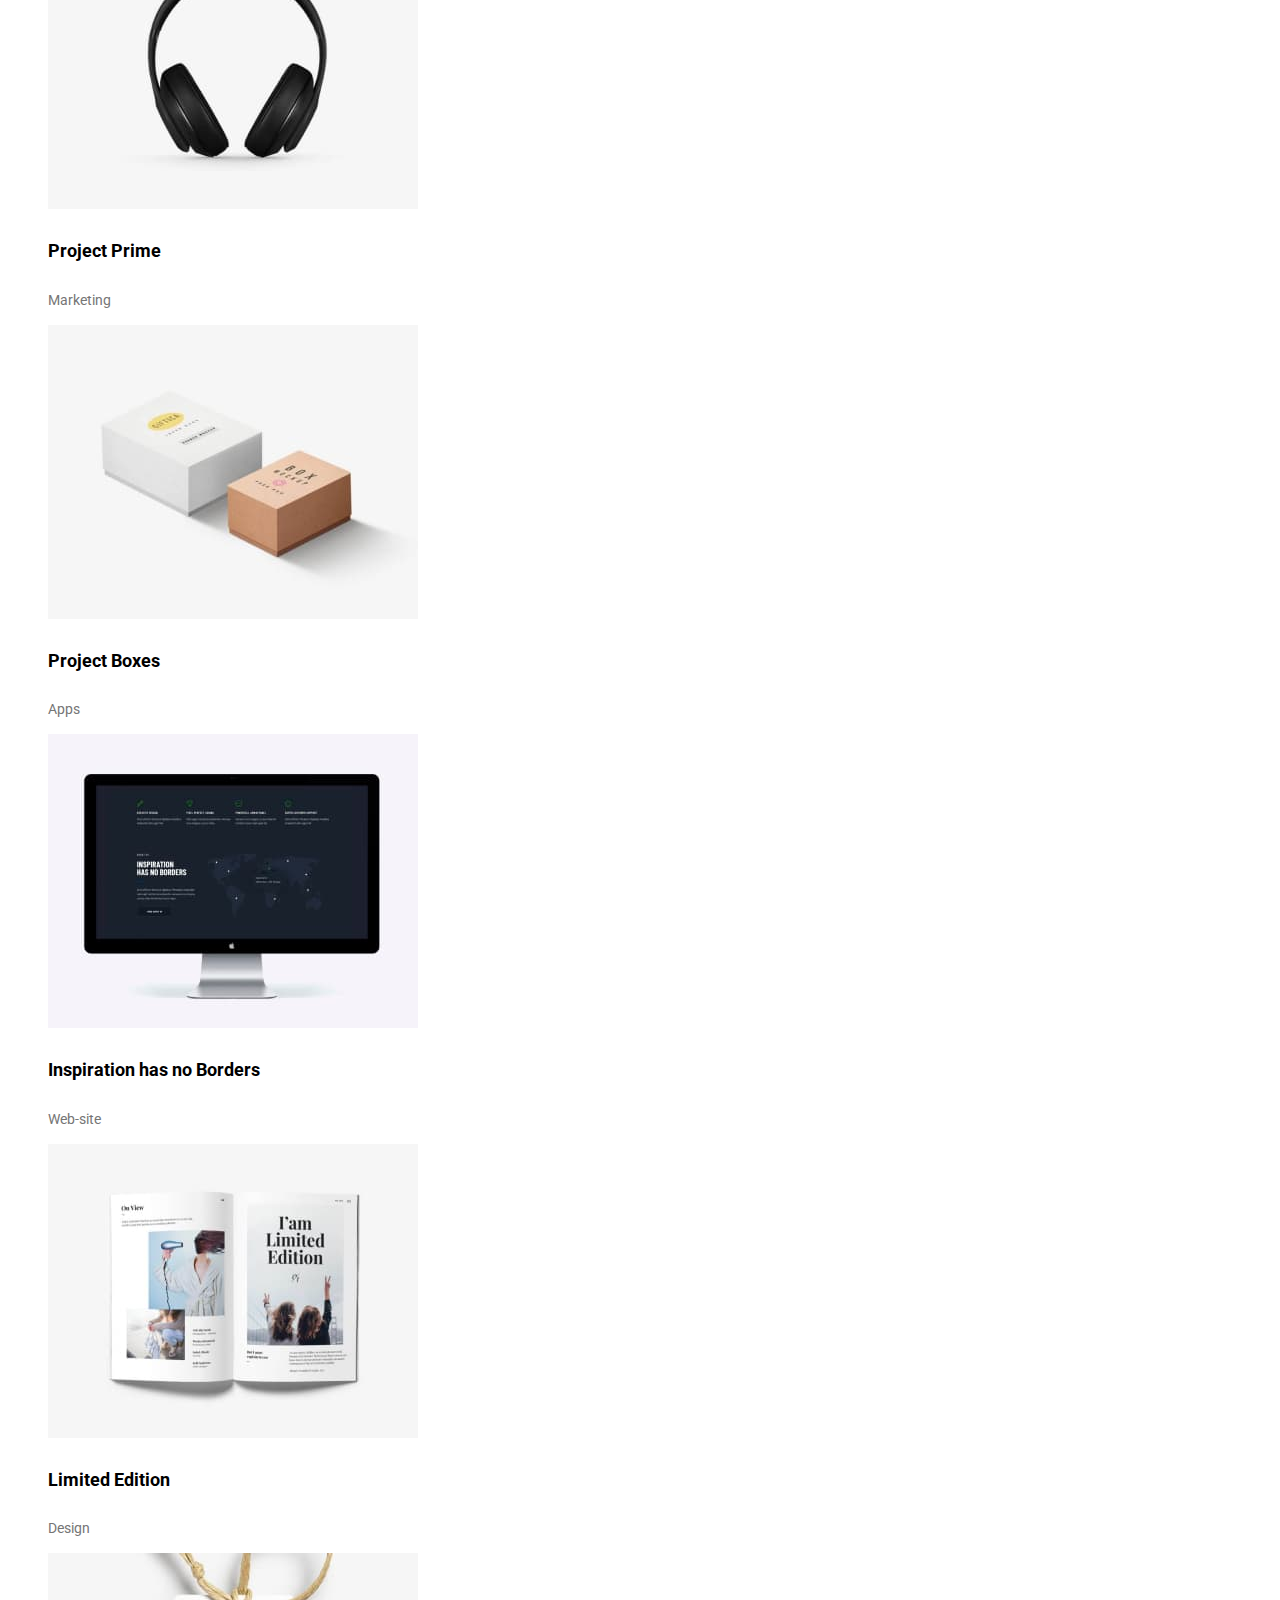
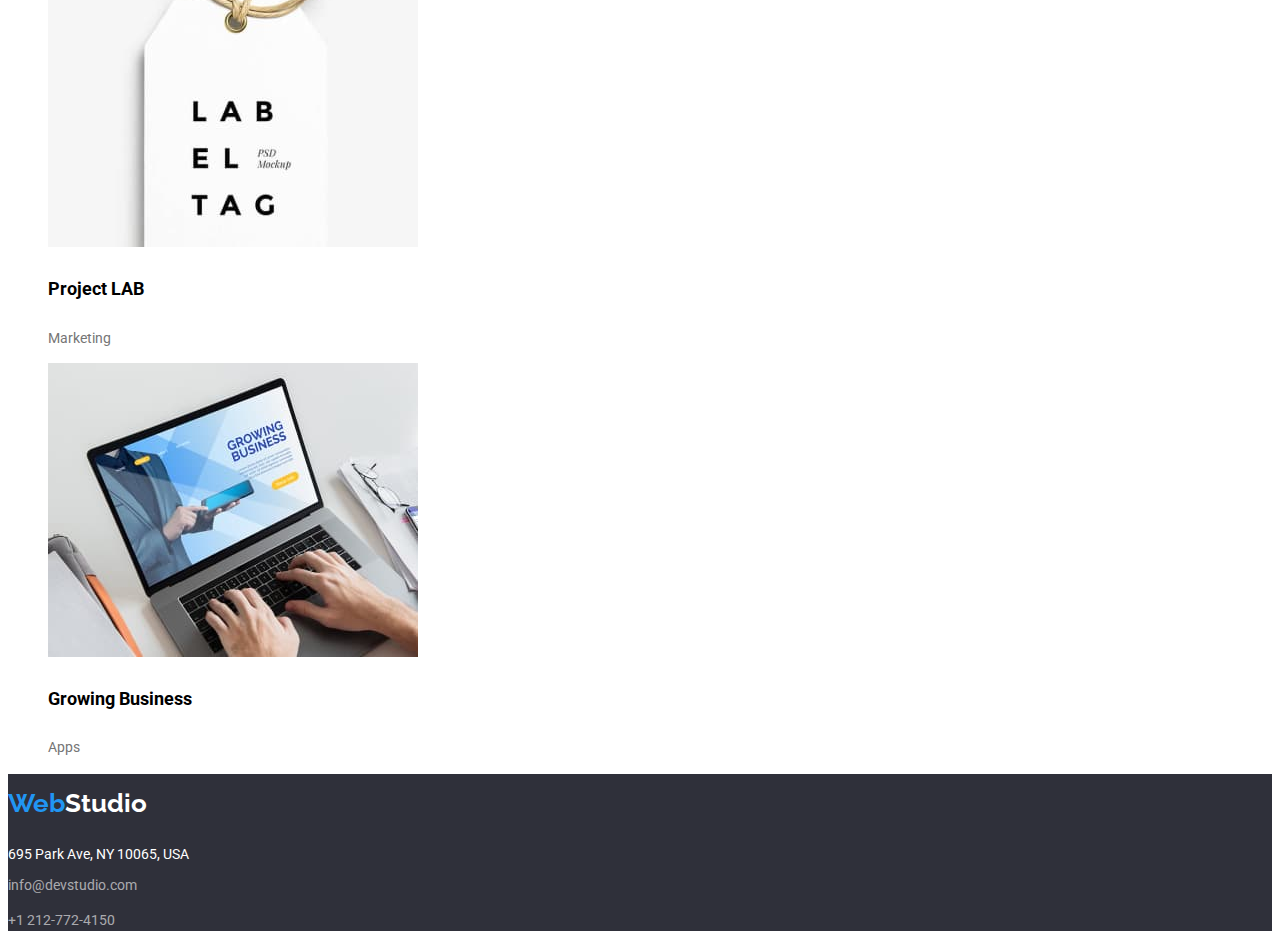
==== commit a4d36594: "simplified css, removed unnecessary classes" ====
--- a/portfolio.html
+++ b/portfolio.html
@@ -14,23 +14,22 @@
   </head>
   <body>
     <header>
-        <section class="logo">
-          <a href="#">
-          <span class="span-web">Web</span
-          ><span class="span-studio">Studio</span>
-        </a>
-      </section>
-        <nav>
-          <a class="navigation" href="index.html">Studio</a>
-          <a class="navigation" href="portfolio.html">Portfolio</a>
-          <a class="navigation" href="#">Contacts</a>
-        </nav>
-        <a target="_blank" class="navigation" href="mailto:info@devstudio.com"
-          >info@devstudio.com</a
-        >
-        <a id="phone" href="tel:+1212-772-4150">+1 212-772-4150</a>
+      <a class="logo" href="#">
+        <span class="span-web">Web</span>
+        <span class="span-studio">Studio</span>
+      </a>
+      <nav>
+        <a class="nav-link" href="index.html">Studio</a>
+        <a class="nav-link-current" href="portfolio.html">Portfolio</a>
+        <a class="nav-link" href="#">Contacts</a>
+      </nav>
+      <a target="_blank" class="navigation" href="mailto:info@devstudio.com"
+        >info@devstudio.com</a
+      >
+      <a id="phone" href="tel:+1212-772-4150">+1 212-772-4150</a>
       <hr />
     </header>
+    <div>
       <ul>
         <li>
           <button class="filter-button" type="button">All</button>
@@ -123,13 +122,12 @@
       </ul>
     </section>
     <footer class="footer-section">
-      <section class="logo">
-      <p class="logo">
-        <a href="#">
-        <span class="span-web">Web</span><span class="span-studio">Studio</span>
+      <p>
+        <a class="logo" href="#">
+          <span class="span-web">Web</span
+          ><span class="span-studio">Studio</span>
         </a>
       </p>
-      </section>
       <address>695 Park Ave, NY 10065, USA</address>
       <p>
         <a target="_blank" href="mailto:info@devstudio.com"
--- a/css/style.css
+++ b/css/style.css
@@ -1,39 +1,47 @@
 :root {
   --brand-color: #2196f3;
-  --description-grey: #757575;
+  --descriptor-color-grey: #757575;
   --default-font-color: #212121;
   --banner-color: #2f303a;
   --contrast-color: #fff;
-  --active-color: red;
-  --small-type: 87%;
+  --small-font-size: 14px;
+  --logo-font-family: "Raleway", "sans serif", "monospace";
+  --logo-font-weight: 700;
+  --logo-font-size: 26px;
 }
+
+a {
+  color: var(--default-font-color);
+  text-decoration: none;
+}
+.nav-link-current {
+  color: var(--brand-color);
+}
+.nav-link a:visited {
+  color: #212121;
+}
+.nav-link a:hover {
+  color: var(--brand-color);
+}
+.nav-link a:active,
+.nav-link a:focus {
+  color: var(--descriptor-color-grey);
+}
+
 ul {
   list-style-type: none;
 }
-a {
-  text-decoration: none;
+
+body {
+  font-family: "Roboto", "sans-serif", "monospace";
+  font-color: var(--default-font-color);
 }
 
-body {
-  font-family: "Roboto", sans-serif;
-  color: var(--default-font-color);
-}
-header a {
-  color: var(--default-font-color);
-}
-/* } dubios aici */
-
-/* .span-web,
-.span-studio {
-  font-family: "Raleway", sans serif;
-  font-weight: 700;
-  font-size: 162%;
-} */
-
 .logo {
-  font-family: "Raleway", sans serif;
-  font-weight: 700;
-  font-size: 162%;
+  font-family: var(--logo-font-family);
+  font-weight: var(--logo-font-weight);
+  font-size: var(--logo-font-size);
+  line-height: 225%;
 }
 .span-web {
   color: var(--brand-color);
@@ -41,18 +49,16 @@
 
 header {
   font-weight: 500;
-  font-color: var(--default-font-color);
 }
-
-header a:visited {
+a:visited {
   color: #212121;
 }
-header a:hover {
+a:hover {
   color: var(--brand-color);
 }
-header a:active,
+a:active,
 a:focus {
-  color: red;
+  color: var(--descriptor-color-grey);
 }
 
 .banner {
@@ -61,7 +67,8 @@
 
 button {
   font-weight: 700;
-  font-size: 100%;
+  font-size: 16px;
+  line-height: 188%;
   color: var(--contrast-color);
   background-color: var(--brand-color);
   cursor: pointer;
@@ -70,22 +77,24 @@
 
 p {
   font-weight: 400;
-  font-size: var(--small-type);
-  color: var(--description-grey);
+  line-height: 150%;
+  font-size: var(--small-font-size);
+  color: var(--descriptor-color-grey);
 }
 
 h1 {
   font-weight: 900;
-  font-size: 275%;
-  color: #fff;
+  font-size: 44px;
+  line-height: 375%;
+  color: var(--contrast-color);
 }
 h2 {
-  font-weight: 700;
-  font-size: 225%;
+  font-size: 36px;
+  line-height: 262%;
 }
 h3 {
-  font-weight: 700;
-  font-size: var(--small-type);
+  line-height: 100%;
+  font-size: var(--small-font-size);
 }
 .our-team {
   background-color: #f5f4fa;
@@ -94,11 +103,16 @@
   background-color: var(--contrast-color);
 }
 
+.portfolio-items h3 {
+  font-size: 18px;
+  line-height: 225%;
+}
 .filter-button {
-  font-family: "Roboto", sans-serif;
   background-color: #f5f4fa;
+  font-family: "Roboto", "sans-serif", "monospace";
   font-weight: 500;
-  font-size: 100%;
+  font-size: 16px;
+  line-height: 163%;
   color: var(--default-font-color);
   border: none;
 }
@@ -111,17 +125,17 @@
 .filter-button:active {
   background-color: var(--brand-color);
   border: none;
-  color: var(--active-color);
+  color: var(--descriptor-color-grey);
   cursor: pointer;
 }
-footer {
+
+.footer-section {
   background-color: #2f303a;
-  font-size: var(--small-type);
   font-weight: 400;
+  font-size: var(--small-font-size);
+  line-height: 100%;
 }
-footer .span_studio {
-  color: var(--contrast-color);
-}
+
 .footer-section .span-studio {
   color: var(--contrast-color);
 }
@@ -129,8 +143,7 @@
   color: var(--contrast-color);
   font-style: normal;
 }
-.footer-section p,
-a {
+.footer-section a {
   color: rgba(255, 255, 255, 0.6);
 }
 .footer-section a:hover {
@@ -138,5 +151,5 @@
 }
 .footer-section a:focus,
 a:active {
-  color: var(--active-color);
+  color: var(--descriptor-color-grey);
 }
